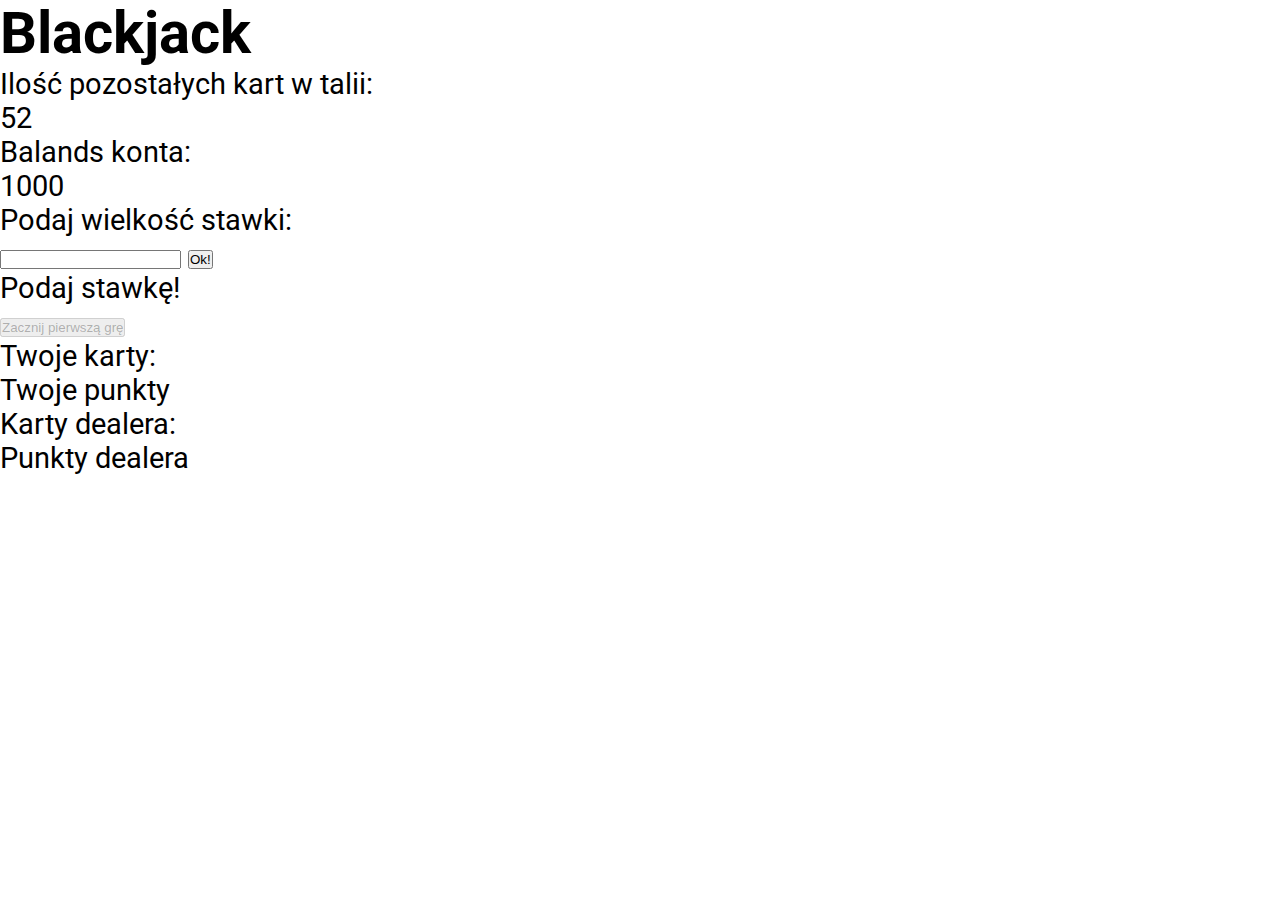
==== game.html @ 69b02d17 "Code has been added, now working on css" ====
<!DOCTYPE html>
<html lang="en">

<head>
    <meta charset="UTF-8">
    <meta http-equiv="X-UA-Compatible" content="IE=edge">
    <meta name="viewport" content="width=device-width, initial-scale=1.0">
    <title>Blackjack</title>
    <script src="script.js" defer></script>
    <link rel="stylesheet" href="style.css">
</head>

<body>
    <h1>Blackjack</h1>
    <div id="statistics">
        <label for="cards left">Ilość pozostałych kart w talii: </label>
        <p id="cards_in_deck">00</p>
        <label for="acount balance">Balands konta: </label>
        <p id="player_balance"></p>
    </div>
    <div id="bet">
        <p>Podaj wielkość stawki:</p>
        <input type="number" id="bet_value" name="bet_value">
        <button id="bet_accept_button">Ok!</button>
    </div>
    <div id="game_status">
        Podaj stawkę!
    </div>
    <div id="butons">
        <button id="start_first_game">Zacznij pierwszą grę</button>
        <button id="hit_button">Hit!</button>
        <button id="start_game">Zacznij grę</button>
        <button id="pass_button">Pass!</button>
        <button id="restart_button">Od początku</button>
    </div>
    <div id="players_hand">
        <p>Twoje karty:</p>
        <p id="players_cards">pJ pA</p>
        <div id="img_players_cards">
        </div>
        <p>Twoje punkty</p>
        <p id="players_points"></p>
    </div>
    <div id="dealers_hand">
        <p>Karty dealera:</p>
        <p id="dealers_cards"></p>
        <div id="img_dealers_cards"></div>
        <p>Punkty dealera</p>
        <p id="dealers_points"></p>
    </div>
</body>

</html>
---- style.css ----
@import url('https://fonts.googleapis.com/css2?family=Roboto&display=swap');


* {
    margin: 0;
    padding: 0;
    box-sizing: border-box;
}

body {
    height: 100vh;
    font-size: 1.8rem;
    font-family: 'Roboto', sans-serif;
}

#container {
    display: flex;
    justify-content: center;
    align-items: center;
    height: 100vh;
    flex-direction: column;

}

#info-header {
    align-self: center;
    position: absolute;
    top: 10vh;
    font-size: 5rem;
}

@media only screen and (max-width: 600px) {
    #info-header {
        position: relative;
        top: 0;
    }
}

#info {
    font-size: clamp(0.5rem, 1.5rem, 2rem);
    flex-direction: column;
    padding: 0 clamp(1vw, 5vw, 10vw);
    max-width: 1000px;
    display: flex;
    align-items: center;
    background-color: rgb(230, 225, 225);
    padding: 1rem;
    border-radius: 10px;
}

#info-button {
    margin-top: 1rem;
    padding: 1rem;
    border-radius: 25px;
    font-size: 1.2rem;
    border: 2px solid black;
}






#players_cards {
    color: red;
}

#players_points {
    color: red;
}

#dealers_cards {
    color: green;
}

#dealers_points {
    color: green;
}

.cards {
    max-height: 100px;
    max-width: auto;
    margin-right: 10px
}
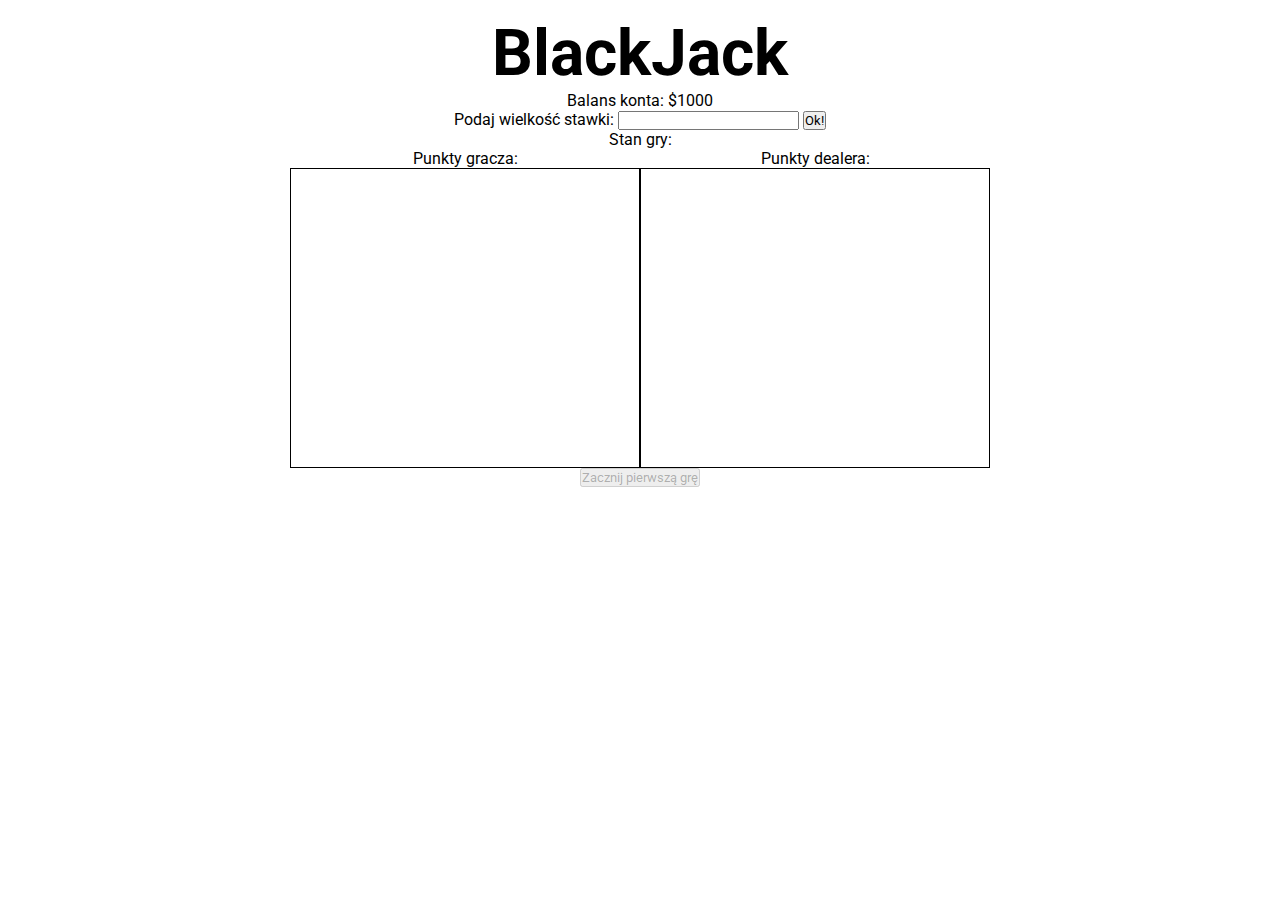
==== commit 2fdc0996: "new interface has been added" ====
--- a/game.html
+++ b/game.html
@@ -7,46 +7,43 @@
     <meta name="viewport" content="width=device-width, initial-scale=1.0">
     <title>Blackjack</title>
     <script src="script.js" defer></script>
-    <link rel="stylesheet" href="style.css">
+    <link rel="stylesheet" href="style-game.css">
 </head>
 
 <body>
-    <h1>Blackjack</h1>
-    <div id="statistics">
-        <label for="cards left">Ilość pozostałych kart w talii: </label>
-        <p id="cards_in_deck">00</p>
-        <label for="acount balance">Balands konta: </label>
-        <p id="player_balance"></p>
-    </div>
-    <div id="bet">
-        <p>Podaj wielkość stawki:</p>
-        <input type="number" id="bet_value" name="bet_value">
-        <button id="bet_accept_button">Ok!</button>
-    </div>
-    <div id="game_status">
-        Podaj stawkę!
-    </div>
-    <div id="butons">
-        <button id="start_first_game">Zacznij pierwszą grę</button>
-        <button id="hit_button">Hit!</button>
-        <button id="start_game">Zacznij grę</button>
-        <button id="pass_button">Pass!</button>
-        <button id="restart_button">Od początku</button>
-    </div>
-    <div id="players_hand">
-        <p>Twoje karty:</p>
-        <p id="players_cards">pJ pA</p>
-        <div id="img_players_cards">
+    <div id="container">
+        <div id="header">
+            <h1>BlackJack</h1>
         </div>
-        <p>Twoje punkty</p>
-        <p id="players_points"></p>
-    </div>
-    <div id="dealers_hand">
-        <p>Karty dealera:</p>
-        <p id="dealers_cards"></p>
-        <div id="img_dealers_cards"></div>
-        <p>Punkty dealera</p>
-        <p id="dealers_points"></p>
+
+        <div id="bet-statats">
+            Balans konta: $<span id="player_balance">123</span>
+            <div id="bet">
+                <label for="bet_value">Podaj wielkość stawki:</label>
+                <input type="number" name="bet_value" id="bet_value">
+                <button id="bet_accept_button">Ok!</button>
+            </div>
+        </div>
+
+
+        <div id="game-stats">
+            Stan gry: <span id="game_status"></span>
+        </div>
+
+        <div id="game-container">
+            <div id="player-points-wrapper">Punkty gracza: <span id="players_points"></span></div>
+            <div id="dealer-points-wrapper">Punkty dealera: <span id="dealers_points"></span></div>
+            <div id="img_players_cards"></div>
+            <div id="img_dealers_cards"></div>
+        </div>
+
+        <div id="buttons">
+            <button id="start_first_game">Zacznij pierwszą grę</button>
+            <button id="hit_button">Hit!</button>
+            <button id="start_game">Zacznij grę</button>
+            <button id="pass_button">Pass!</button>
+            <button id="restart_button">Od początku</button>
+        </div>
     </div>
 </body>
 
--- a/style-game.css
+++ b/style-game.css
@@ -0,0 +1,79 @@
+@import url('https://fonts.googleapis.com/css2?family=Roboto&display=swap');
+
+* {
+    margin: 0;
+    padding: 0;
+    box-sizing: border-box;
+    font-family: 'Roboto', sans-serif;
+}
+
+#container {
+    height: 100vh;
+}
+
+#header {
+    text-align: center;
+    padding-top: 1rem;
+    font-size: 2rem;
+}
+
+#bet-statats {
+    text-align: center;
+}
+
+#game-stats {
+    text-align: center;
+}
+
+
+#game-container {
+    display: flex;
+    flex-direction: row;
+    flex-wrap: wrap;
+    justify-content: center;
+    align-items: center;
+    align-content: center;
+
+    max-width: 700px;
+    margin-left: auto;
+    margin-right: auto;
+}
+
+#players_points,
+#dealers_points {
+    color: green;
+}
+
+#player-points-wrapper,
+#dealer-points-wrapper {
+    min-width: 350px;
+    text-align: center;
+}
+
+#img_players_cards,
+#img_dealers_cards {
+    width: 350px;
+    display: flex;
+    flex-direction: row;
+    flex-wrap: wrap;
+    justify-content: center;
+    align-items: center;
+    align-content: center;
+
+    min-height: 300px;
+    border: 1px solid black;
+}
+
+.cards {
+    max-height: 100px;
+    max-width: auto;
+    margin-right: 10px
+}
+
+#buttons {
+    display: flex;
+    flex-wrap: nowrap;
+    justify-content: center;
+    align-items: center;
+    align-content: center;
+}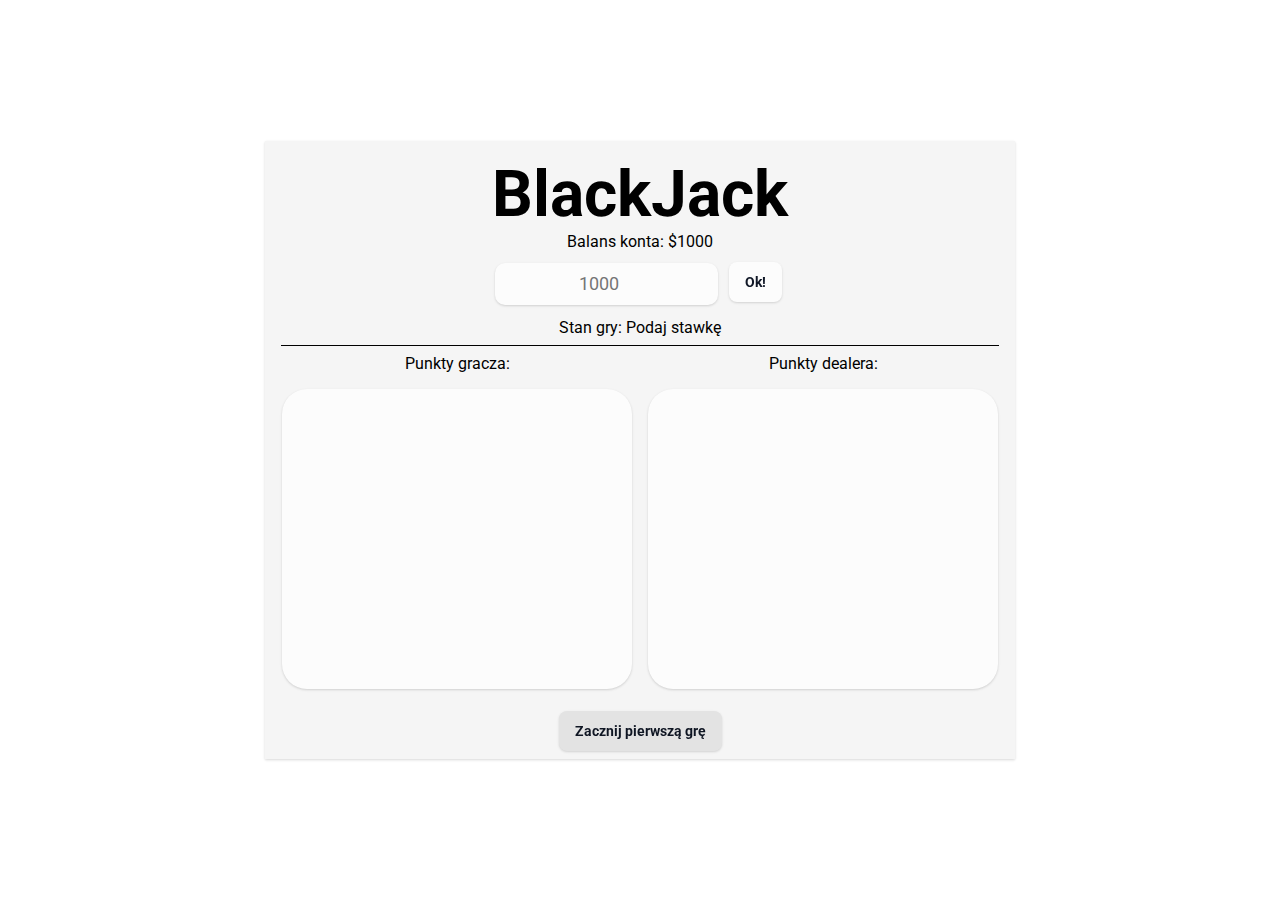
==== commit 176100ec: "UI has been redone" ====
--- a/game.html
+++ b/game.html
@@ -12,37 +12,40 @@
 
 <body>
     <div id="container">
-        <div id="header">
-            <h1>BlackJack</h1>
-        </div>
+        <div id="wrapper">
+            <div id="header">
+                <h1>BlackJack</h1>
+            </div>
 
-        <div id="bet-statats">
-            Balans konta: $<span id="player_balance">123</span>
-            <div id="bet">
-                <label for="bet_value">Podaj wielkość stawki:</label>
-                <input type="number" name="bet_value" id="bet_value">
-                <button id="bet_accept_button">Ok!</button>
+            <div id="bet-statats">
+                Balans konta: $<span id="player_balance">123</span>
+                <div id="bet">
+                    <input type="number" name="bet_value" id="bet_value" placeholder="1000">
+                    <button id="bet_accept_button">Ok!</button>
+                </div>
             </div>
-        </div>
 
 
-        <div id="game-stats">
-            Stan gry: <span id="game_status"></span>
-        </div>
+            <div id="game-stats">
+                Stan gry: <span id="game_status">Podaj stawkę</span>
+            </div>
 
-        <div id="game-container">
-            <div id="player-points-wrapper">Punkty gracza: <span id="players_points"></span></div>
-            <div id="dealer-points-wrapper">Punkty dealera: <span id="dealers_points"></span></div>
-            <div id="img_players_cards"></div>
-            <div id="img_dealers_cards"></div>
-        </div>
+            <div id="separator"></div>
 
-        <div id="buttons">
-            <button id="start_first_game">Zacznij pierwszą grę</button>
-            <button id="hit_button">Hit!</button>
-            <button id="start_game">Zacznij grę</button>
-            <button id="pass_button">Pass!</button>
-            <button id="restart_button">Od początku</button>
+            <div id="game-container">
+                <div id="player-points-wrapper">Punkty gracza: <span id="players_points"></span></div>
+                <div id="dealer-points-wrapper">Punkty dealera: <span id="dealers_points"></span></div>
+                <div id="img_players_cards"></div>
+                <div id="img_dealers_cards"></div>
+            </div>
+
+            <div id="buttons">
+                <button id="start_first_game">Zacznij pierwszą grę</button>
+                <button id="hit_button">Hit!</button>
+                <button id="start_game">Zacznij grę</button>
+                <button id="pass_button">Pass!</button>
+                <button id="restart_button">Zagraj jeszcze raz</button>
+            </div>
         </div>
     </div>
 </body>
--- a/style-game.css
+++ b/style-game.css
@@ -1,4 +1,4 @@
-@import url('https://fonts.googleapis.com/css2?family=Roboto&display=swap');
+@import url('https://fonts.googleapis.com/css2?family=Roboto:wght@400;700&display=swap');
 
 * {
     margin: 0;
@@ -9,6 +9,18 @@
 
 #container {
     height: 100vh;
+    display: flex;
+    flex-direction: column;
+    flex-wrap: nowrap;
+    justify-content: center;
+    align-items: center;
+    align-content: center;
+}
+
+#wrapper {
+    /* margin-top: -8rem; */
+    box-shadow: 0 1px 3px 0 rgba(0, 0, 0, 0.1), 0 1px 2px 0 rgba(0, 0, 0, 0.06);
+    background-color: whitesmoke;
 }
 
 #header {
@@ -21,10 +33,43 @@
     text-align: center;
 }
 
+#bet {
+    display: flex;
+    flex-direction: row;
+    flex-wrap: wrap;
+    justify-content: center;
+    align-items: center;
+    align-content: center;
+    gap: .5rem;
+
+    margin: 0.5rem 0;
+}
+
+#bet_value {
+    height: 2.613rem;
+    border: 0;
+    box-shadow: 0 1px 3px 0 rgba(0, 0, 0, 0.1), 0 1px 2px 0 rgba(0, 0, 0, 0.06);
+    border-radius: 10px;
+    text-align: center;
+    font-size: 1.1rem;
+    background-color: rgb(252, 252, 252);
+    outline: none;
+}
+
+#bet_value:focus {
+    box-shadow: 0px 0px 5px 0px rgba(109, 111, 134, 1);
+}
+
 #game-stats {
     text-align: center;
+    margin: .5rem 0;
 }
 
+#separator {
+    height: 1px;
+    background-color: black;
+    margin: .5rem 1rem;
+}
 
 #game-container {
     display: flex;
@@ -33,8 +78,9 @@
     justify-content: center;
     align-items: center;
     align-content: center;
+    gap: 1rem;
 
-    max-width: 700px;
+    max-width: 750px;
     margin-left: auto;
     margin-right: auto;
 }
@@ -50,6 +96,28 @@
     text-align: center;
 }
 
+@media screen and (max-width: 749px) {
+    #container {
+        height: auto;
+    }
+
+    #wrapper {
+        margin-top: 0;
+    }
+
+    #game-container {
+        gap: 0;
+        max-width: 700px;
+    }
+
+    #player-points-wrapper,
+    #img_players_cards {
+        order: 1;
+    }
+}
+
+
+
 #img_players_cards,
 #img_dealers_cards {
     width: 350px;
@@ -61,13 +129,17 @@
     align-content: center;
 
     min-height: 300px;
-    border: 1px solid black;
+    background-color: rgb(252, 252, 252);
+    border-radius: 25px;
+
+    box-shadow: 0 1px 3px 0 rgba(0, 0, 0, 0.1), 0 1px 2px 0 rgba(0, 0, 0, 0.06);
 }
 
 .cards {
     max-height: 100px;
     max-width: auto;
-    margin-right: 10px
+    margin: 10px;
+    box-shadow: 0 1px 3px 0 rgba(0, 0, 0, 0.1), 0 1px 2px 0 rgba(0, 0, 0, 0.06);
 }
 
 #buttons {
@@ -76,4 +148,47 @@
     justify-content: center;
     align-items: center;
     align-content: center;
+
+    margin-top: 1.2rem;
+}
+
+button {
+    background-color: rgb(252, 252, 252);
+
+    border: 0;
+    border-radius: .5rem;
+    color: #111827;
+
+    font-size: .875rem;
+    font-weight: 700;
+    padding: .75rem 1rem;
+    text-decoration: none #D1D5DB solid;
+    text-decoration-thickness: auto;
+    box-shadow: 0 1px 3px 0 rgba(0, 0, 0, 0.1), 0 1px 2px 0 rgba(0, 0, 0, 0.06);
+    cursor: pointer;
+    filter: brightness(100%);
+
+    margin: .2rem;
+    margin-bottom: .5rem;
+
+    transition: filter ease-in-out .5s;
+
+    outline: none;
+}
+
+button:hover {
+    background-color: rgb(245, 245, 245);
+}
+
+button:disabled {
+    cursor: default;
+    filter: brightness(90%);
+}
+
+button:disabled:hover {
+    background-color: #FFFFFF;
+}
+
+button:focus {
+    box-shadow: 0px 0px 5px 0px rgba(109, 111, 134, 1);
 }